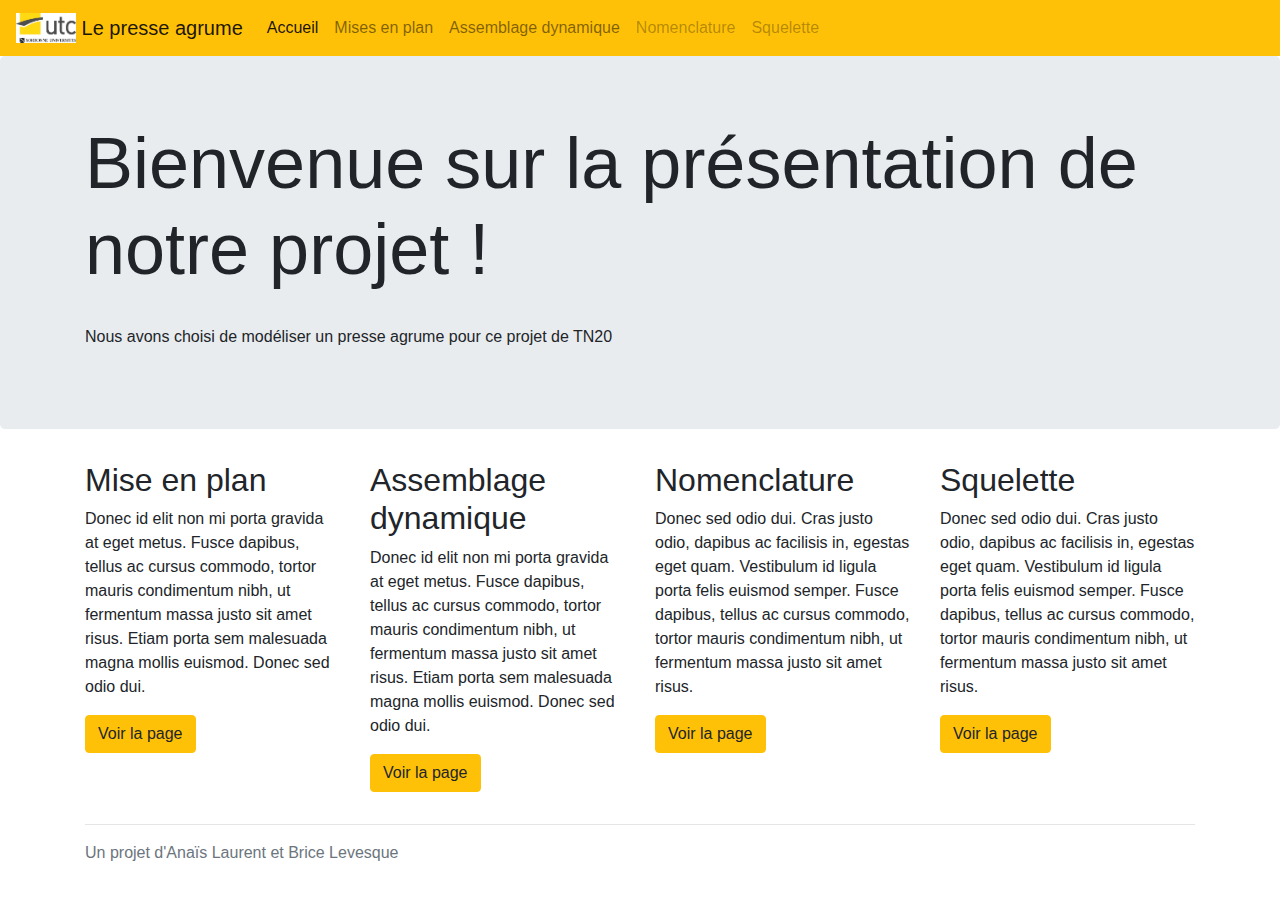
==== index.html @ bee62449 "ajout des bases du site" ====
<!DOCTYPE html>
<html lang="fr">
<head>
  <title>Presse Agrume TN20</title>
  <meta charset="utf-8">
  <meta name="viewport" content="width=device-width, initial-scale=1">
  <link rel="stylesheet" href="https://maxcdn.bootstrapcdn.com/bootstrap/4.0.0-beta.2/css/bootstrap.min.css">
  <script src="https://ajax.googleapis.com/ajax/libs/jquery/3.2.1/jquery.min.js"></script>
  <script src="https://cdnjs.cloudflare.com/ajax/libs/popper.js/1.12.6/umd/popper.min.js"></script>
  <script src="https://maxcdn.bootstrapcdn.com/bootstrap/4.0.0-beta.2/js/bootstrap.min.js"></script>
</head>
    
<body>

<!-- commentaire -->

<!-- Menu en haut de page -->
    
<div>
    <nav class="navbar navbar-expand-lg navbar-light bg-warning">
      <a class="navbar-brand" href="index.html">
        <img src="img/logo-utc.jpg" width="60" height="30" class="d-inline-block align-top" alt="agrumes">
    Le presse agrume
        </a>
      <button class="navbar-toggler" type="button" data-toggle="collapse" data-target="#navbarNav" aria-controls="navbarNav" aria-expanded="false" aria-label="Toggle navigation">
        <span class="navbar-toggler-icon"></span>
      </button>
      <div class="collapse navbar-collapse" id="navbarNav">
        <ul class="navbar-nav">
          <li class="nav-item active">
            <a class="nav-link" href="index.html">Accueil <span class="sr-only">(current)</span></a>
          </li>
          <li class="nav-item">
            <a class="nav-link" href="miseenplan.html">Mises en plan</a>
          </li>
          <li class="nav-item">
            <a class="nav-link" href="assemblagedynamique.html">Assemblage dynamique</a>
          </li>
          <li class="nav-item">
            <a class="nav-link disabled" href="nomenclature.html">Nomenclature</a>
          </li>
            <li class="nav-item">
            <a class="nav-link disabled" href="squelette.html">Squelette</a>
          </li>
        </ul>
      </div>
    </nav>
</div>
    
    <main role="main">

      <!-- Main jumbotron for a primary marketing message or call to action -->
      <div class="jumbotron">
        <div class="container">
          <h1 class="display-3">Bienvenue sur la présentation de notre projet !</h1>
          <br>
          <p>Nous avons choisi de modéliser un presse agrume pour ce projet de TN20</p>
        </div>
      </div>

      <div class="container">
        <div class="row">
          <div class="col-md-3">
            <h2>Mise en plan</h2>
            <p>Donec id elit non mi porta gravida at eget metus. Fusce dapibus, tellus ac cursus commodo, tortor mauris condimentum nibh, ut fermentum massa justo sit amet risus. Etiam porta sem malesuada magna mollis euismod. Donec sed odio dui. </p>
            <p><a class="btn btn-warning" href="miseenplan.html" role="button">Voir la page</a></p>
          </div>
          <div class="col-md-3">
            <h2>Assemblage dynamique</h2>
            <p>Donec id elit non mi porta gravida at eget metus. Fusce dapibus, tellus ac cursus commodo, tortor mauris condimentum nibh, ut fermentum massa justo sit amet risus. Etiam porta sem malesuada magna mollis euismod. Donec sed odio dui. </p>
            <p><a class="btn btn-warning" href="assemblagedynamique.html" role="button">Voir la page</a></p>
          </div>
          <div class="col-md-3">
            <h2>Nomenclature</h2>
            <p>Donec sed odio dui. Cras justo odio, dapibus ac facilisis in, egestas eget quam. Vestibulum id ligula porta felis euismod semper. Fusce dapibus, tellus ac cursus commodo, tortor mauris condimentum nibh, ut fermentum massa justo sit amet risus.</p>
            <p><a class="btn btn-warning" href="nomenclature.html" role="button">Voir la page</a></p>
          </div>
          <div class="col-md-3">
            <h2>Squelette</h2>
            <p>Donec sed odio dui. Cras justo odio, dapibus ac facilisis in, egestas eget quam. Vestibulum id ligula porta felis euismod semper. Fusce dapibus, tellus ac cursus commodo, tortor mauris condimentum nibh, ut fermentum massa justo sit amet risus.</p>
            <p><a class="btn btn-warning" href="squelette.html" role="button">Voir la page</a></p>
          </div>
        </div>

        <hr>

      </div> <!-- /container -->

    </main>
    
    
    
<!-- Footer de la page -->

<footer class="footer">
      <div class="container">
        <span class="text-muted">Un projet d'Anaïs Laurent et Brice Levesque</span>
      </div>
    </footer>

</body>
</html>
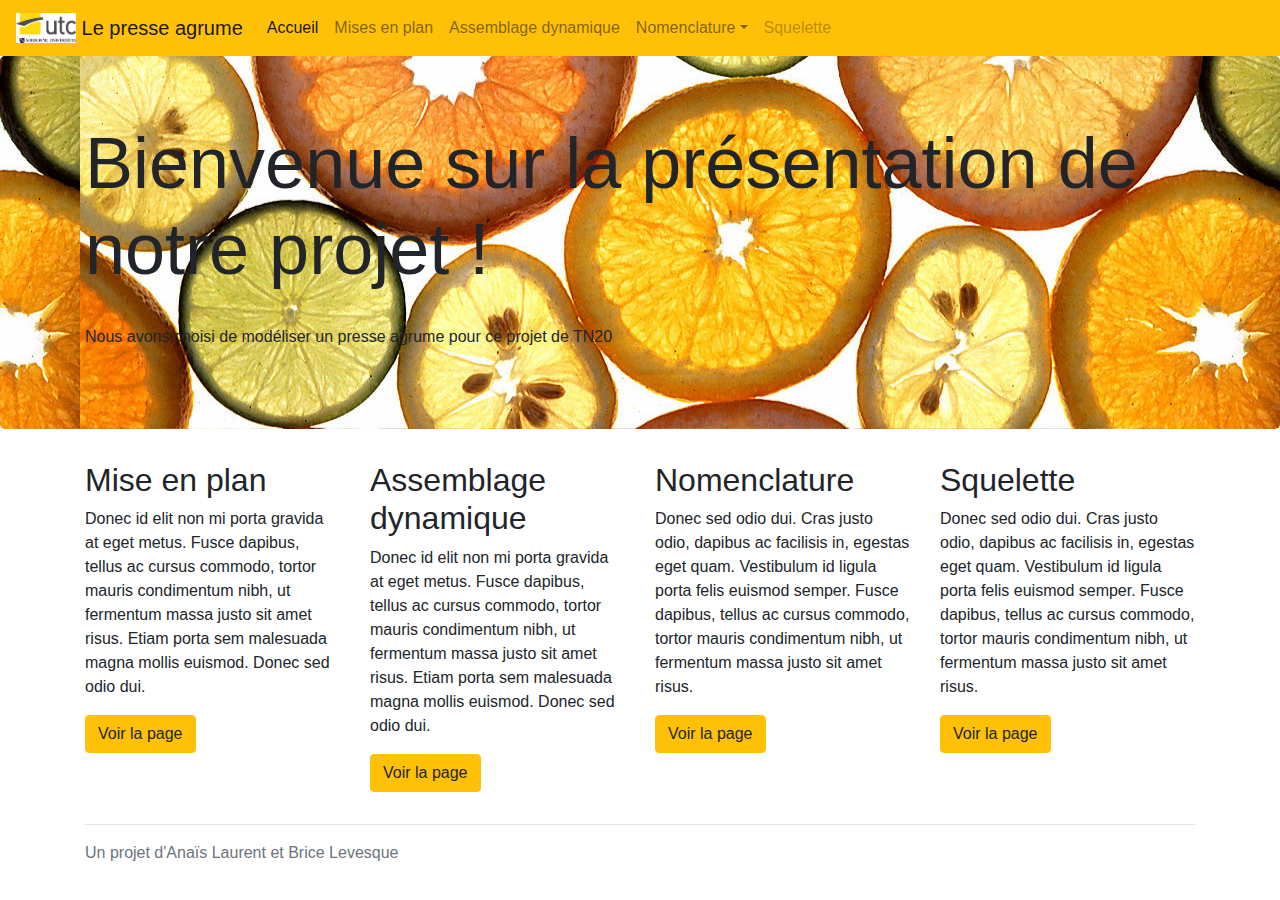
==== commit 78c7dc62: "modifs du site" ====
--- a/index.html
+++ b/index.html
@@ -8,6 +8,7 @@
   <script src="https://ajax.googleapis.com/ajax/libs/jquery/3.2.1/jquery.min.js"></script>
   <script src="https://cdnjs.cloudflare.com/ajax/libs/popper.js/1.12.6/umd/popper.min.js"></script>
   <script src="https://maxcdn.bootstrapcdn.com/bootstrap/4.0.0-beta.2/js/bootstrap.min.js"></script>
+  <link rel="stylesheet" href="style.css" />
 </head>
     
 <body>
@@ -36,8 +37,12 @@
           <li class="nav-item">
             <a class="nav-link" href="assemblagedynamique.html">Assemblage dynamique</a>
           </li>
-          <li class="nav-item">
-            <a class="nav-link disabled" href="nomenclature.html">Nomenclature</a>
+          <li class="nav-item dropdown">
+            <a class="nav-link dropdown-toggle" href="nomenclature.html" id="navbarDropdown" role="button" data-toggle="dropdown" aria-haspopup="true" aria-expanded="false">Nomenclature</a>
+            <div class="dropdown-menu" aria-labelledby="navbarDropdown">
+              <a class="dropdown-item" href="#">Nomenclature tableau</a>
+              <a class="dropdown-item" href="#">Nomenclature en image</a>
+            </div>
           </li>
             <li class="nav-item">
             <a class="nav-link disabled" href="squelette.html">Squelette</a>
--- a/style.css
+++ b/style.css
@@ -0,0 +1,7 @@
+.jumbotron {
+	background-image: url("./img/agrumo.jpg");
+	background-position: 100% 100%;
+	background-repeat: repeat;
+	
+
+}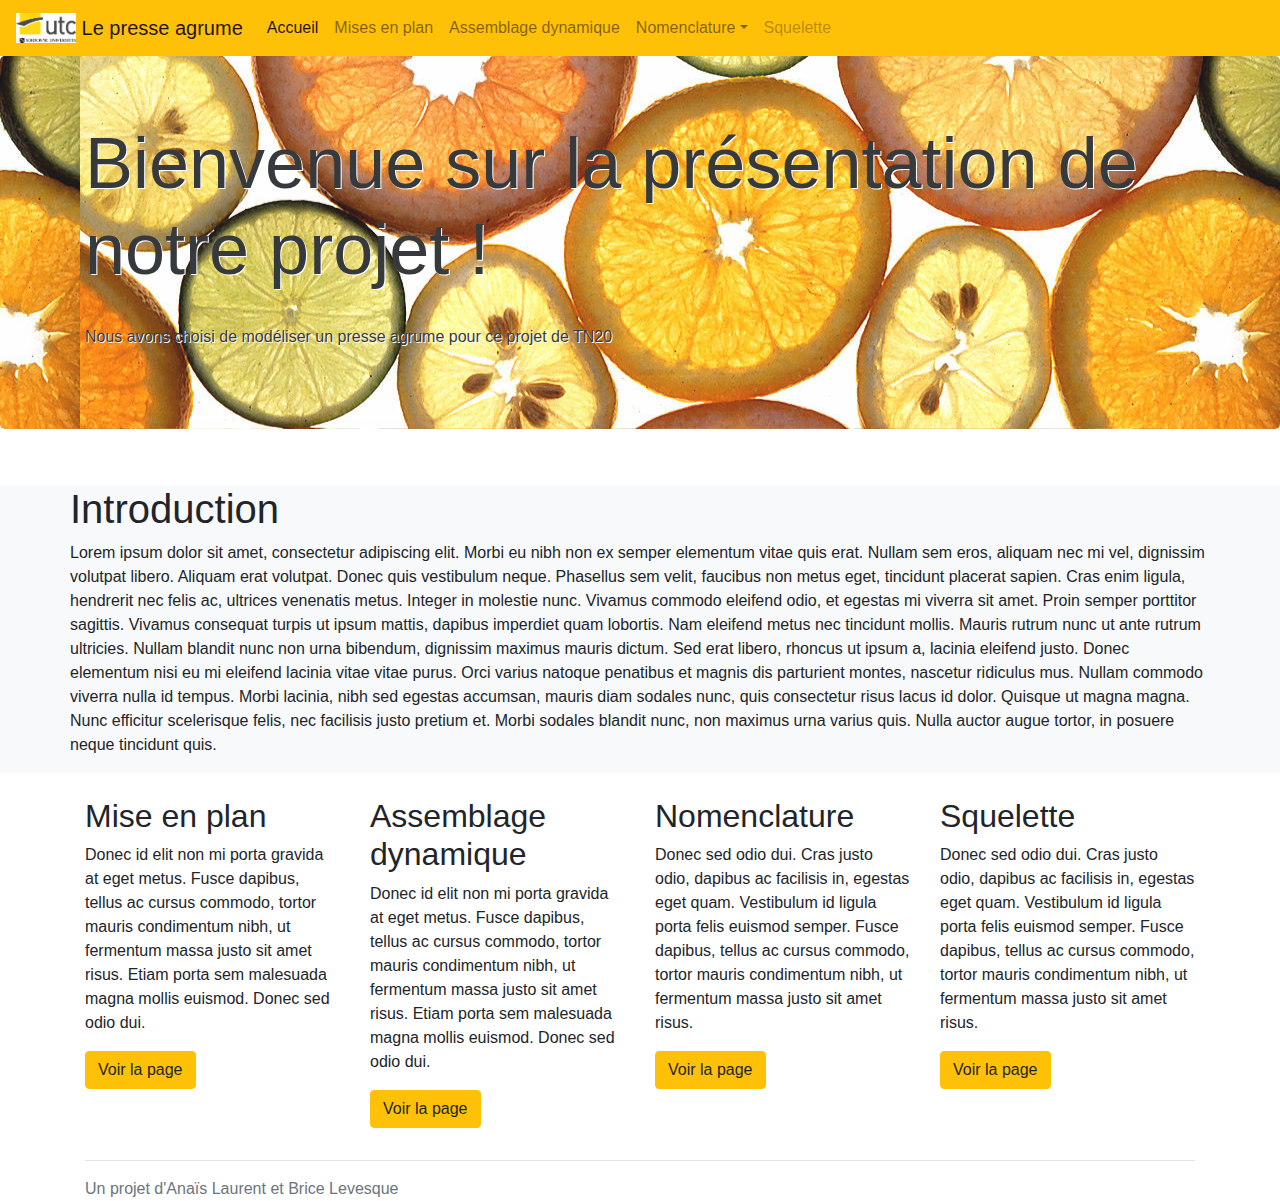
==== commit 6ba64756: "hi" ====
--- a/index.html
+++ b/index.html
@@ -55,14 +55,30 @@
     <main role="main">
 
       <!-- Main jumbotron for a primary marketing message or call to action -->
-      <div class="jumbotron">
+      <div class="jumbotron bg-light">
         <div class="container">
           <h1 class="display-3">Bienvenue sur la présentation de notre projet !</h1>
           <br>
           <p>Nous avons choisi de modéliser un presse agrume pour ce projet de TN20</p>
         </div>
       </div>
+        <br class="bg-light">
+        
+        <div class="bg-light">
+        <div class="container ">
+            <div class="row">
+                <br><br>
+                <h1>Introduction</h1><br>
+                <p>Lorem ipsum dolor sit amet, consectetur adipiscing elit. Morbi eu nibh non ex semper elementum vitae quis erat. Nullam sem eros, aliquam nec mi vel, dignissim volutpat libero. Aliquam erat volutpat. Donec quis vestibulum neque. Phasellus sem velit, faucibus non metus eget, tincidunt placerat sapien. Cras enim ligula, hendrerit nec felis ac, ultrices venenatis metus. Integer in molestie nunc. Vivamus commodo eleifend odio, et egestas mi viverra sit amet. Proin semper porttitor sagittis. Vivamus consequat turpis ut ipsum mattis, dapibus imperdiet quam lobortis. Nam eleifend metus nec tincidunt mollis. Mauris rutrum nunc ut ante rutrum ultricies.
 
+Nullam blandit nunc non urna bibendum, dignissim maximus mauris dictum. Sed erat libero, rhoncus ut ipsum a, lacinia eleifend justo. Donec elementum nisi eu mi eleifend lacinia vitae vitae purus. Orci varius natoque penatibus et magnis dis parturient montes, nascetur ridiculus mus. Nullam commodo viverra nulla id tempus. Morbi lacinia, nibh sed egestas accumsan, mauris diam sodales nunc, quis consectetur risus lacus id dolor. Quisque ut magna magna. Nunc efficitur scelerisque felis, nec facilisis justo pretium et. Morbi sodales blandit nunc, non maximus urna varius quis. Nulla auctor augue tortor, in posuere neque tincidunt quis.
+                </p>
+            </div>
+        </div>
+        </div>
+        
+        <br>
+        
       <div class="container">
         <div class="row">
           <div class="col-md-3">
--- a/style.css
+++ b/style.css
@@ -2,6 +2,6 @@
 	background-image: url("./img/agrumo.jpg");
 	background-position: 100% 100%;
 	background-repeat: repeat;
-	
-
+	opacity: 0.9;
+	text-shadow: 1px 1px #FFF;
 }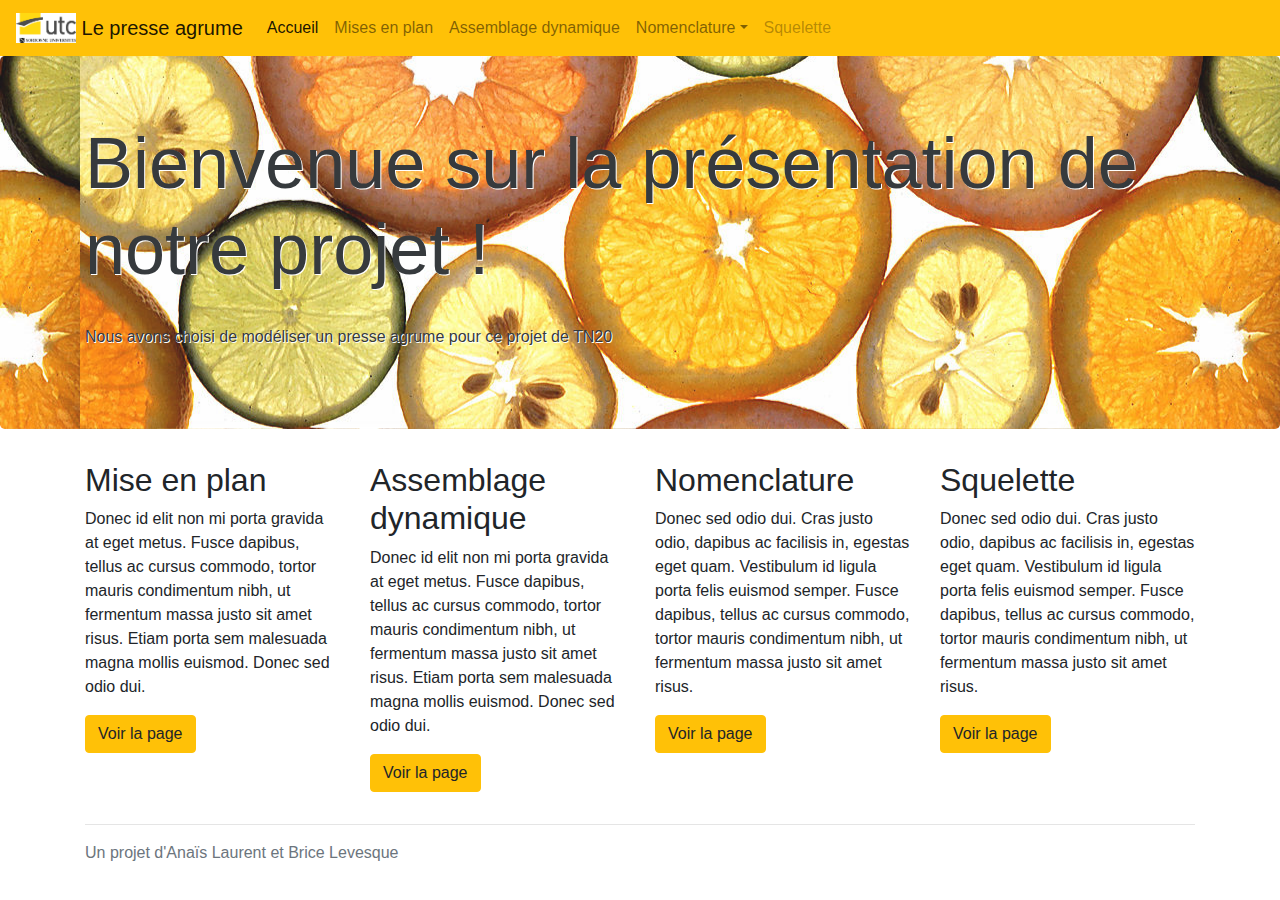
==== commit 6d5b6a63: "a" ====
--- a/index.html
+++ b/index.html
@@ -40,8 +40,8 @@
           <li class="nav-item dropdown">
             <a class="nav-link dropdown-toggle" href="nomenclature.html" id="navbarDropdown" role="button" data-toggle="dropdown" aria-haspopup="true" aria-expanded="false">Nomenclature</a>
             <div class="dropdown-menu" aria-labelledby="navbarDropdown">
-              <a class="dropdown-item" href="#">Nomenclature tableau</a>
-              <a class="dropdown-item" href="#">Nomenclature en image</a>
+              <a class="dropdown-item" href="nomenclature.html">Nomenclature tableau</a>
+              <a class="dropdown-item" href="nomenclature-img.html">Nomenclature en image</a>
             </div>
           </li>
             <li class="nav-item">
@@ -55,30 +55,14 @@
     <main role="main">
 
       <!-- Main jumbotron for a primary marketing message or call to action -->
-      <div class="jumbotron bg-light">
+      <div class="jumbotron">
         <div class="container">
           <h1 class="display-3">Bienvenue sur la présentation de notre projet !</h1>
           <br>
           <p>Nous avons choisi de modéliser un presse agrume pour ce projet de TN20</p>
         </div>
       </div>
-        <br class="bg-light">
-        
-        <div class="bg-light">
-        <div class="container ">
-            <div class="row">
-                <br><br>
-                <h1>Introduction</h1><br>
-                <p>Lorem ipsum dolor sit amet, consectetur adipiscing elit. Morbi eu nibh non ex semper elementum vitae quis erat. Nullam sem eros, aliquam nec mi vel, dignissim volutpat libero. Aliquam erat volutpat. Donec quis vestibulum neque. Phasellus sem velit, faucibus non metus eget, tincidunt placerat sapien. Cras enim ligula, hendrerit nec felis ac, ultrices venenatis metus. Integer in molestie nunc. Vivamus commodo eleifend odio, et egestas mi viverra sit amet. Proin semper porttitor sagittis. Vivamus consequat turpis ut ipsum mattis, dapibus imperdiet quam lobortis. Nam eleifend metus nec tincidunt mollis. Mauris rutrum nunc ut ante rutrum ultricies.
 
-Nullam blandit nunc non urna bibendum, dignissim maximus mauris dictum. Sed erat libero, rhoncus ut ipsum a, lacinia eleifend justo. Donec elementum nisi eu mi eleifend lacinia vitae vitae purus. Orci varius natoque penatibus et magnis dis parturient montes, nascetur ridiculus mus. Nullam commodo viverra nulla id tempus. Morbi lacinia, nibh sed egestas accumsan, mauris diam sodales nunc, quis consectetur risus lacus id dolor. Quisque ut magna magna. Nunc efficitur scelerisque felis, nec facilisis justo pretium et. Morbi sodales blandit nunc, non maximus urna varius quis. Nulla auctor augue tortor, in posuere neque tincidunt quis.
-                </p>
-            </div>
-        </div>
-        </div>
-        
-        <br>
-        
       <div class="container">
         <div class="row">
           <div class="col-md-3">
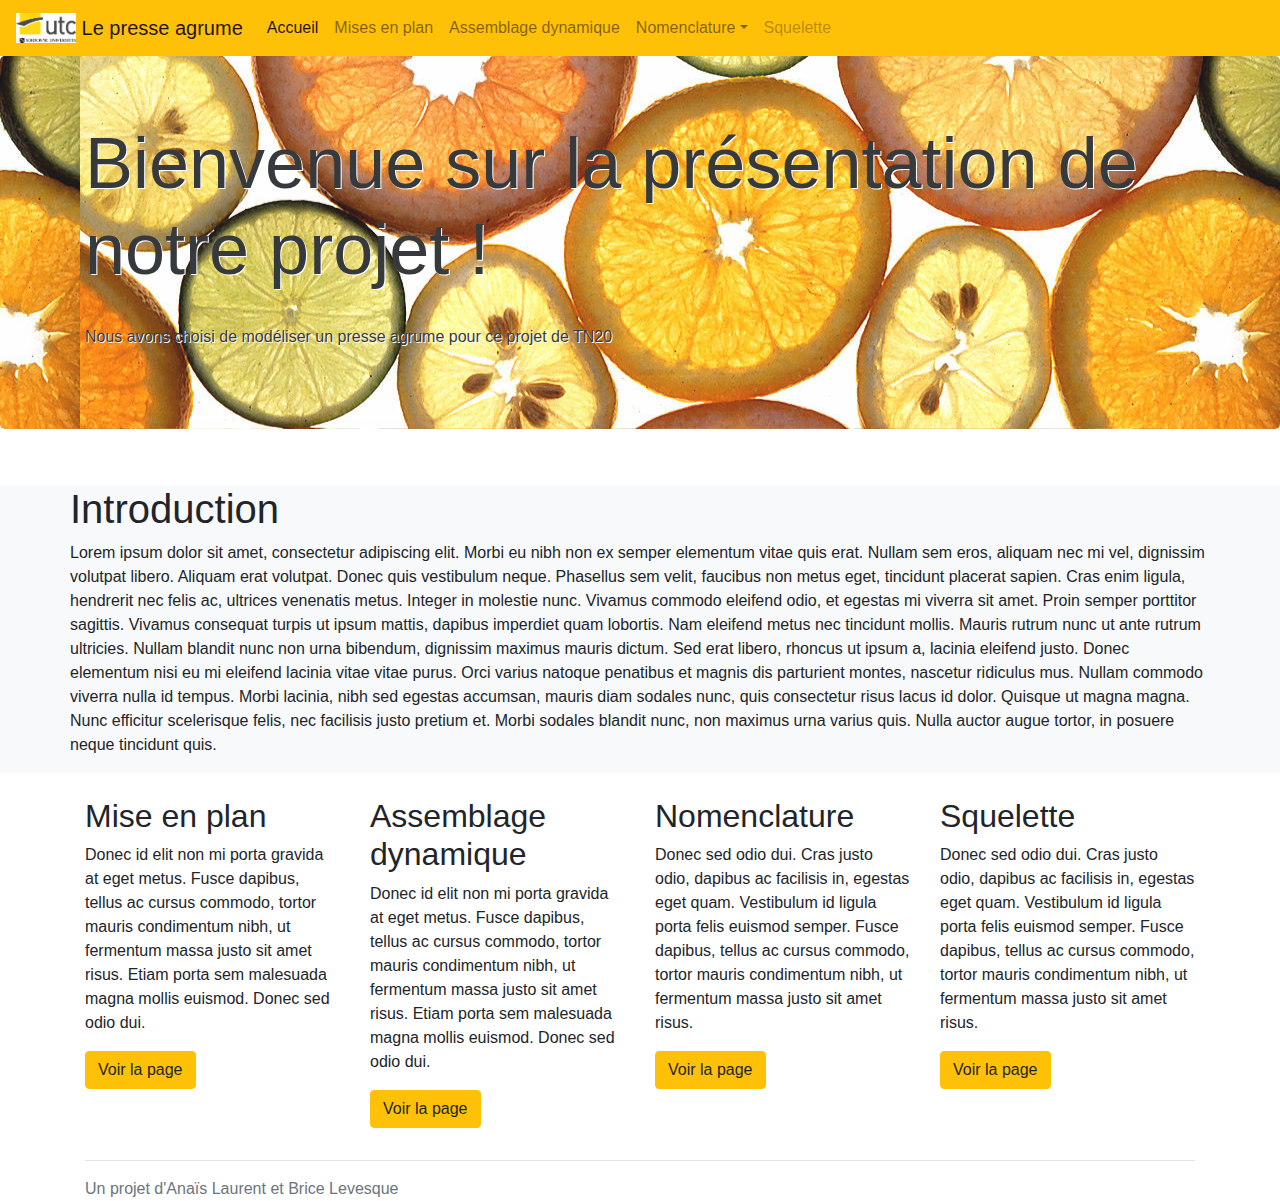
==== commit 4e59ba3d: "Merge branch 'master' of https://github.com/cocoacookieilike/tn20-site" ====
--- a/index.html
+++ b/index.html
@@ -55,14 +55,30 @@
     <main role="main">
 
       <!-- Main jumbotron for a primary marketing message or call to action -->
-      <div class="jumbotron">
+      <div class="jumbotron bg-light">
         <div class="container">
           <h1 class="display-3">Bienvenue sur la présentation de notre projet !</h1>
           <br>
           <p>Nous avons choisi de modéliser un presse agrume pour ce projet de TN20</p>
         </div>
       </div>
+        <br class="bg-light">
+        
+        <div class="bg-light">
+        <div class="container ">
+            <div class="row">
+                <br><br>
+                <h1>Introduction</h1><br>
+                <p>Lorem ipsum dolor sit amet, consectetur adipiscing elit. Morbi eu nibh non ex semper elementum vitae quis erat. Nullam sem eros, aliquam nec mi vel, dignissim volutpat libero. Aliquam erat volutpat. Donec quis vestibulum neque. Phasellus sem velit, faucibus non metus eget, tincidunt placerat sapien. Cras enim ligula, hendrerit nec felis ac, ultrices venenatis metus. Integer in molestie nunc. Vivamus commodo eleifend odio, et egestas mi viverra sit amet. Proin semper porttitor sagittis. Vivamus consequat turpis ut ipsum mattis, dapibus imperdiet quam lobortis. Nam eleifend metus nec tincidunt mollis. Mauris rutrum nunc ut ante rutrum ultricies.
 
+Nullam blandit nunc non urna bibendum, dignissim maximus mauris dictum. Sed erat libero, rhoncus ut ipsum a, lacinia eleifend justo. Donec elementum nisi eu mi eleifend lacinia vitae vitae purus. Orci varius natoque penatibus et magnis dis parturient montes, nascetur ridiculus mus. Nullam commodo viverra nulla id tempus. Morbi lacinia, nibh sed egestas accumsan, mauris diam sodales nunc, quis consectetur risus lacus id dolor. Quisque ut magna magna. Nunc efficitur scelerisque felis, nec facilisis justo pretium et. Morbi sodales blandit nunc, non maximus urna varius quis. Nulla auctor augue tortor, in posuere neque tincidunt quis.
+                </p>
+            </div>
+        </div>
+        </div>
+        
+        <br>
+        
       <div class="container">
         <div class="row">
           <div class="col-md-3">
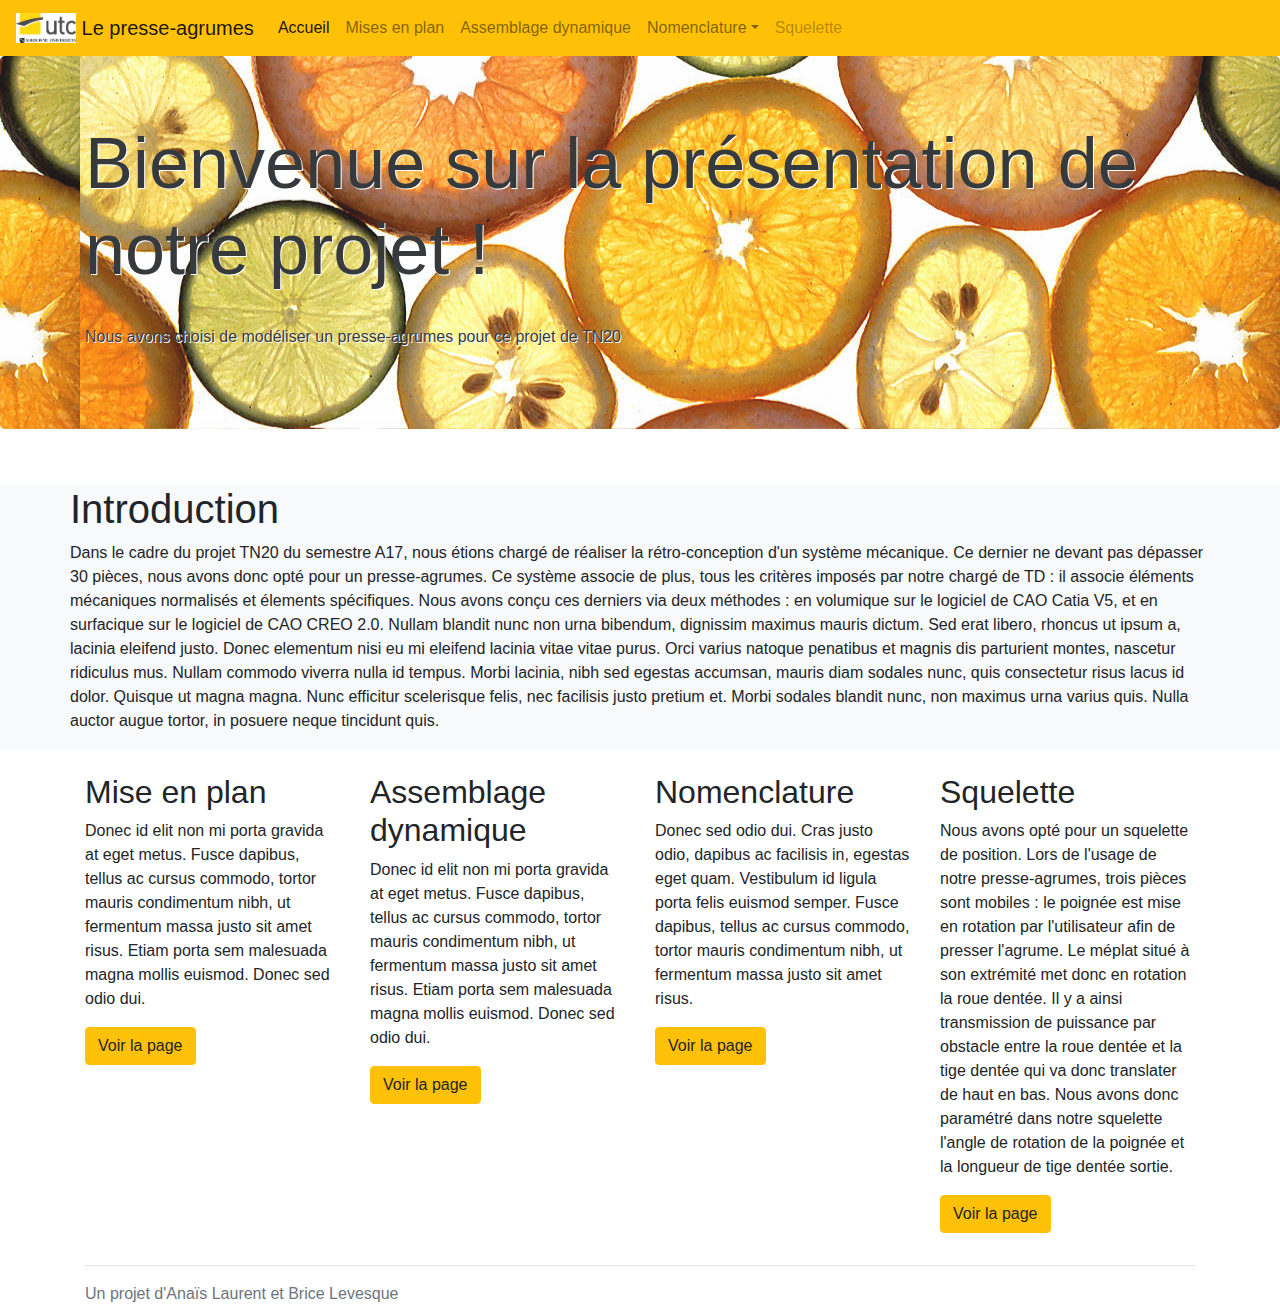
==== commit 1744abdb: "ajout anais" ====
--- a/index.html
+++ b/index.html
@@ -21,7 +21,7 @@
     <nav class="navbar navbar-expand-lg navbar-light bg-warning">
       <a class="navbar-brand" href="index.html">
         <img src="img/logo-utc.jpg" width="60" height="30" class="d-inline-block align-top" alt="agrumes">
-    Le presse agrume
+    Le presse-agrumes
         </a>
       <button class="navbar-toggler" type="button" data-toggle="collapse" data-target="#navbarNav" aria-controls="navbarNav" aria-expanded="false" aria-label="Toggle navigation">
         <span class="navbar-toggler-icon"></span>
@@ -59,7 +59,7 @@
         <div class="container">
           <h1 class="display-3">Bienvenue sur la présentation de notre projet !</h1>
           <br>
-          <p>Nous avons choisi de modéliser un presse agrume pour ce projet de TN20</p>
+          <p>Nous avons choisi de modéliser un presse-agrumes pour ce projet de TN20</p>
         </div>
       </div>
         <br class="bg-light">
@@ -69,7 +69,7 @@
             <div class="row">
                 <br><br>
                 <h1>Introduction</h1><br>
-                <p>Lorem ipsum dolor sit amet, consectetur adipiscing elit. Morbi eu nibh non ex semper elementum vitae quis erat. Nullam sem eros, aliquam nec mi vel, dignissim volutpat libero. Aliquam erat volutpat. Donec quis vestibulum neque. Phasellus sem velit, faucibus non metus eget, tincidunt placerat sapien. Cras enim ligula, hendrerit nec felis ac, ultrices venenatis metus. Integer in molestie nunc. Vivamus commodo eleifend odio, et egestas mi viverra sit amet. Proin semper porttitor sagittis. Vivamus consequat turpis ut ipsum mattis, dapibus imperdiet quam lobortis. Nam eleifend metus nec tincidunt mollis. Mauris rutrum nunc ut ante rutrum ultricies.
+                <p>Dans le cadre du projet TN20 du semestre A17, nous étions chargé de réaliser la rétro-conception d'un système mécanique. Ce dernier ne devant pas dépasser 30 pièces, nous avons donc opté pour un presse-agrumes. Ce système associe de plus, tous les critères imposés par notre chargé de TD : il associe éléments mécaniques normalisés et élements spécifiques. Nous avons conçu ces derniers via deux méthodes : en volumique sur le logiciel de CAO Catia V5, et en surfacique sur le logiciel de CAO CREO 2.0. 
 
 Nullam blandit nunc non urna bibendum, dignissim maximus mauris dictum. Sed erat libero, rhoncus ut ipsum a, lacinia eleifend justo. Donec elementum nisi eu mi eleifend lacinia vitae vitae purus. Orci varius natoque penatibus et magnis dis parturient montes, nascetur ridiculus mus. Nullam commodo viverra nulla id tempus. Morbi lacinia, nibh sed egestas accumsan, mauris diam sodales nunc, quis consectetur risus lacus id dolor. Quisque ut magna magna. Nunc efficitur scelerisque felis, nec facilisis justo pretium et. Morbi sodales blandit nunc, non maximus urna varius quis. Nulla auctor augue tortor, in posuere neque tincidunt quis.
                 </p>
@@ -98,7 +98,7 @@
           </div>
           <div class="col-md-3">
             <h2>Squelette</h2>
-            <p>Donec sed odio dui. Cras justo odio, dapibus ac facilisis in, egestas eget quam. Vestibulum id ligula porta felis euismod semper. Fusce dapibus, tellus ac cursus commodo, tortor mauris condimentum nibh, ut fermentum massa justo sit amet risus.</p>
+            <p>Nous avons opté pour un squelette de position. Lors de l'usage de notre presse-agrumes, trois pièces sont mobiles : le poignée est mise en rotation par l'utilisateur afin de presser l'agrume. Le méplat situé à son extrémité met  donc en rotation la roue dentée. Il y a ainsi transmission de puissance par obstacle entre la roue dentée et la tige dentée qui va donc translater de haut en bas. Nous avons donc paramétré dans notre squelette l'angle de rotation de la poignée et la longueur de tige dentée sortie. </p>
             <p><a class="btn btn-warning" href="squelette.html" role="button">Voir la page</a></p>
           </div>
         </div>
--- a/style.css
+++ b/style.css
@@ -4,4 +4,9 @@
 	background-repeat: repeat;
 	opacity: 0.9;
 	text-shadow: 1px 1px #FFF;
+}
+
+img.resize {
+    width:540px; /* you can use % */
+    height: auto;
 }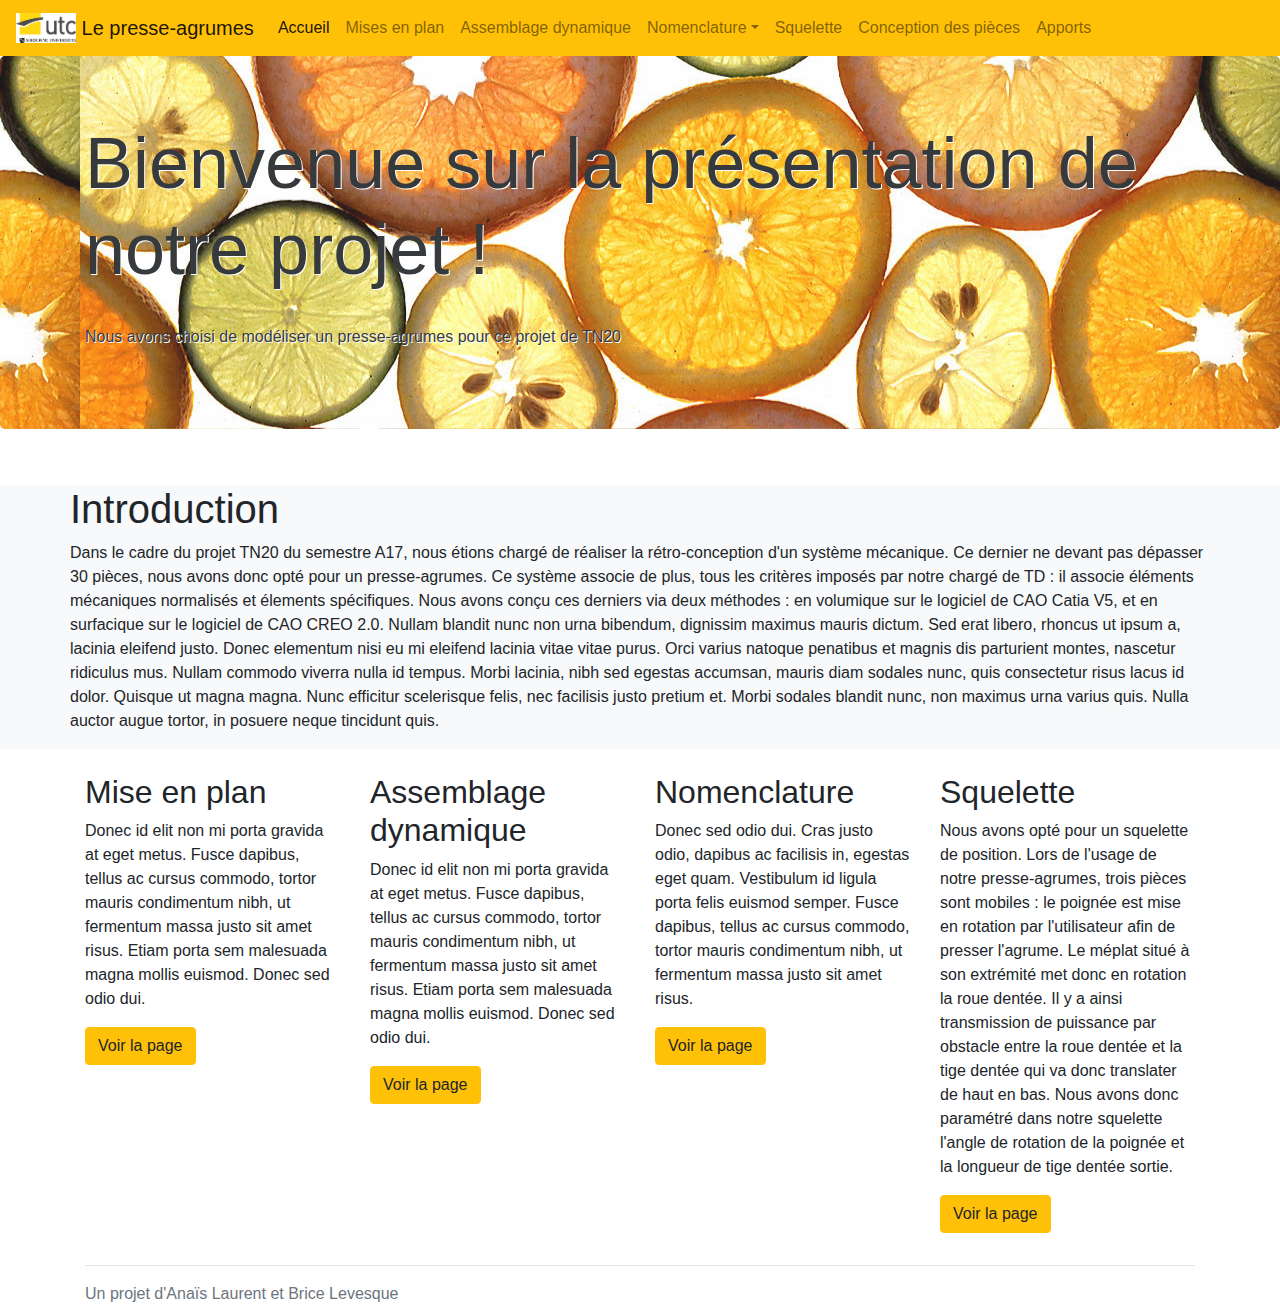
==== commit 62e83878: "modifs franck et ajout des pages" ====
--- a/index.html
+++ b/index.html
@@ -45,7 +45,13 @@
             </div>
           </li>
             <li class="nav-item">
-            <a class="nav-link disabled" href="squelette.html">Squelette</a>
+            <a class="nav-link" href="squelette.html">Squelette</a>
+          </li>
+          <li class="nav-item">
+            <a class="nav-link" href="conception.html">Conception des pièces</a>
+          </li>
+          <li class="nav-item">
+            <a class="nav-link" href="apports.html">Apports</a>
           </li>
         </ul>
       </div>
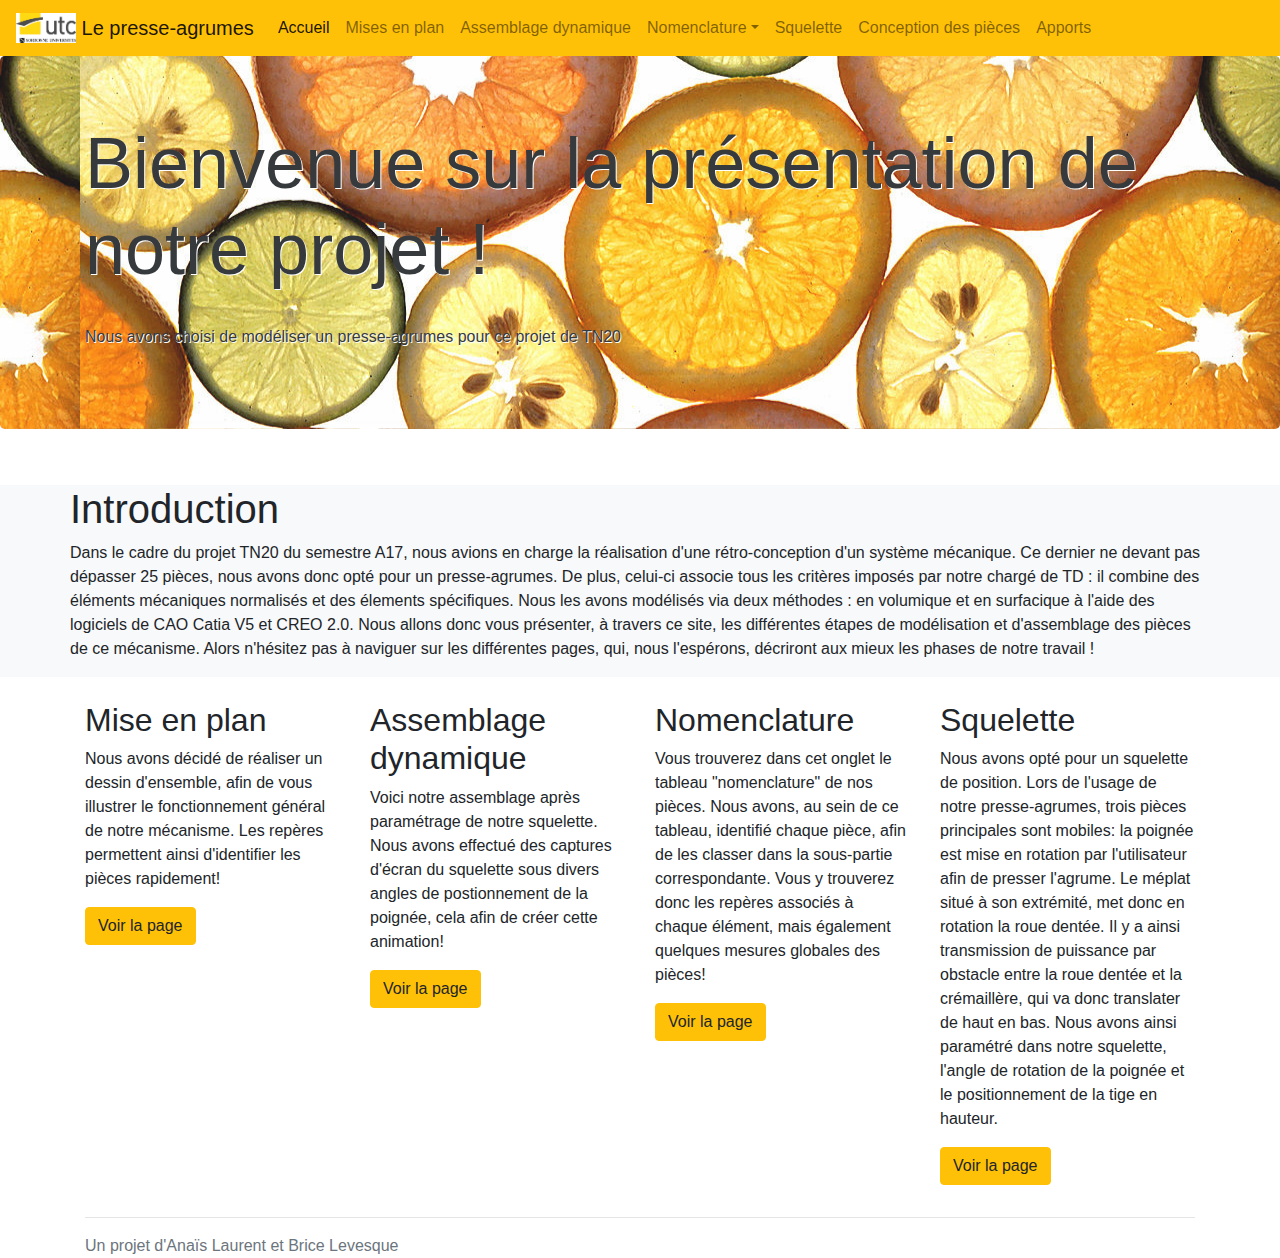
==== commit ab9a4bdc: "modif" ====
--- a/index.html
+++ b/index.html
@@ -1,7 +1,7 @@
 <!DOCTYPE html>
 <html lang="fr">
 <head>
-  <title>Presse Agrume TN20</title>
+  <title>Presse-Agrumes TN20</title>
   <meta charset="utf-8">
   <meta name="viewport" content="width=device-width, initial-scale=1">
   <link rel="stylesheet" href="https://maxcdn.bootstrapcdn.com/bootstrap/4.0.0-beta.2/css/bootstrap.min.css">
@@ -75,9 +75,9 @@
             <div class="row">
                 <br><br>
                 <h1>Introduction</h1><br>
-                <p>Dans le cadre du projet TN20 du semestre A17, nous étions chargé de réaliser la rétro-conception d'un système mécanique. Ce dernier ne devant pas dépasser 30 pièces, nous avons donc opté pour un presse-agrumes. Ce système associe de plus, tous les critères imposés par notre chargé de TD : il associe éléments mécaniques normalisés et élements spécifiques. Nous avons conçu ces derniers via deux méthodes : en volumique sur le logiciel de CAO Catia V5, et en surfacique sur le logiciel de CAO CREO 2.0. 
+                <p>Dans le cadre du projet TN20 du semestre A17, nous avions en charge la réalisation d'une rétro-conception d'un système mécanique. Ce dernier ne devant pas dépasser 25 pièces, nous avons donc opté pour un presse-agrumes. De plus, celui-ci associe tous les critères imposés par notre chargé de TD : il combine des éléments mécaniques normalisés et des élements spécifiques. Nous les avons modélisés via deux méthodes : en volumique et en surfacique à l'aide des logiciels de CAO Catia V5 et CREO 2.0. 
 
-Nullam blandit nunc non urna bibendum, dignissim maximus mauris dictum. Sed erat libero, rhoncus ut ipsum a, lacinia eleifend justo. Donec elementum nisi eu mi eleifend lacinia vitae vitae purus. Orci varius natoque penatibus et magnis dis parturient montes, nascetur ridiculus mus. Nullam commodo viverra nulla id tempus. Morbi lacinia, nibh sed egestas accumsan, mauris diam sodales nunc, quis consectetur risus lacus id dolor. Quisque ut magna magna. Nunc efficitur scelerisque felis, nec facilisis justo pretium et. Morbi sodales blandit nunc, non maximus urna varius quis. Nulla auctor augue tortor, in posuere neque tincidunt quis.
+Nous allons donc vous présenter, à travers ce site, les différentes étapes de modélisation et d'assemblage des pièces de ce mécanisme. Alors n'hésitez pas à naviguer sur les différentes pages, qui, nous l'espérons, décriront aux mieux les phases de notre travail !
                 </p>
             </div>
         </div>
@@ -89,22 +89,22 @@
         <div class="row">
           <div class="col-md-3">
             <h2>Mise en plan</h2>
-            <p>Donec id elit non mi porta gravida at eget metus. Fusce dapibus, tellus ac cursus commodo, tortor mauris condimentum nibh, ut fermentum massa justo sit amet risus. Etiam porta sem malesuada magna mollis euismod. Donec sed odio dui. </p>
+            <p>Nous avons décidé de réaliser un dessin d'ensemble, afin de vous illustrer le fonctionnement général de notre mécanisme. Les repères permettent ainsi d'identifier les pièces rapidement! </p>
             <p><a class="btn btn-warning" href="miseenplan.html" role="button">Voir la page</a></p>
           </div>
           <div class="col-md-3">
             <h2>Assemblage dynamique</h2>
-            <p>Donec id elit non mi porta gravida at eget metus. Fusce dapibus, tellus ac cursus commodo, tortor mauris condimentum nibh, ut fermentum massa justo sit amet risus. Etiam porta sem malesuada magna mollis euismod. Donec sed odio dui. </p>
+            <p>Voici notre assemblage après paramétrage de notre squelette. Nous avons effectué des captures d'écran du squelette sous divers angles de postionnement de la poignée, cela afin de créer cette animation!</p>
             <p><a class="btn btn-warning" href="assemblagedynamique.html" role="button">Voir la page</a></p>
           </div>
           <div class="col-md-3">
             <h2>Nomenclature</h2>
-            <p>Donec sed odio dui. Cras justo odio, dapibus ac facilisis in, egestas eget quam. Vestibulum id ligula porta felis euismod semper. Fusce dapibus, tellus ac cursus commodo, tortor mauris condimentum nibh, ut fermentum massa justo sit amet risus.</p>
+            <p>Vous trouverez dans cet onglet le tableau "nomenclature" de nos pièces. Nous avons, au sein de ce tableau, identifié chaque pièce, afin de les classer  dans la sous-partie correspondante. Vous y trouverez donc les repères associés à chaque élément, mais également quelques mesures globales des pièces!</p>
             <p><a class="btn btn-warning" href="nomenclature.html" role="button">Voir la page</a></p>
           </div>
           <div class="col-md-3">
             <h2>Squelette</h2>
-            <p>Nous avons opté pour un squelette de position. Lors de l'usage de notre presse-agrumes, trois pièces sont mobiles : le poignée est mise en rotation par l'utilisateur afin de presser l'agrume. Le méplat situé à son extrémité met  donc en rotation la roue dentée. Il y a ainsi transmission de puissance par obstacle entre la roue dentée et la tige dentée qui va donc translater de haut en bas. Nous avons donc paramétré dans notre squelette l'angle de rotation de la poignée et la longueur de tige dentée sortie. </p>
+            <p>Nous avons opté pour un squelette de position. Lors de l'usage de notre presse-agrumes, trois pièces principales sont mobiles: la poignée est mise en rotation par l'utilisateur afin de presser l'agrume. Le méplat situé à son extrémité, met donc en rotation la roue dentée. Il y a ainsi transmission de puissance par obstacle entre la roue dentée et la crémaillère, qui va donc translater de haut en bas. Nous avons ainsi paramétré dans notre squelette, l'angle de rotation de la poignée et le positionnement de la tige en hauteur. </p>
             <p><a class="btn btn-warning" href="squelette.html" role="button">Voir la page</a></p>
           </div>
         </div>
